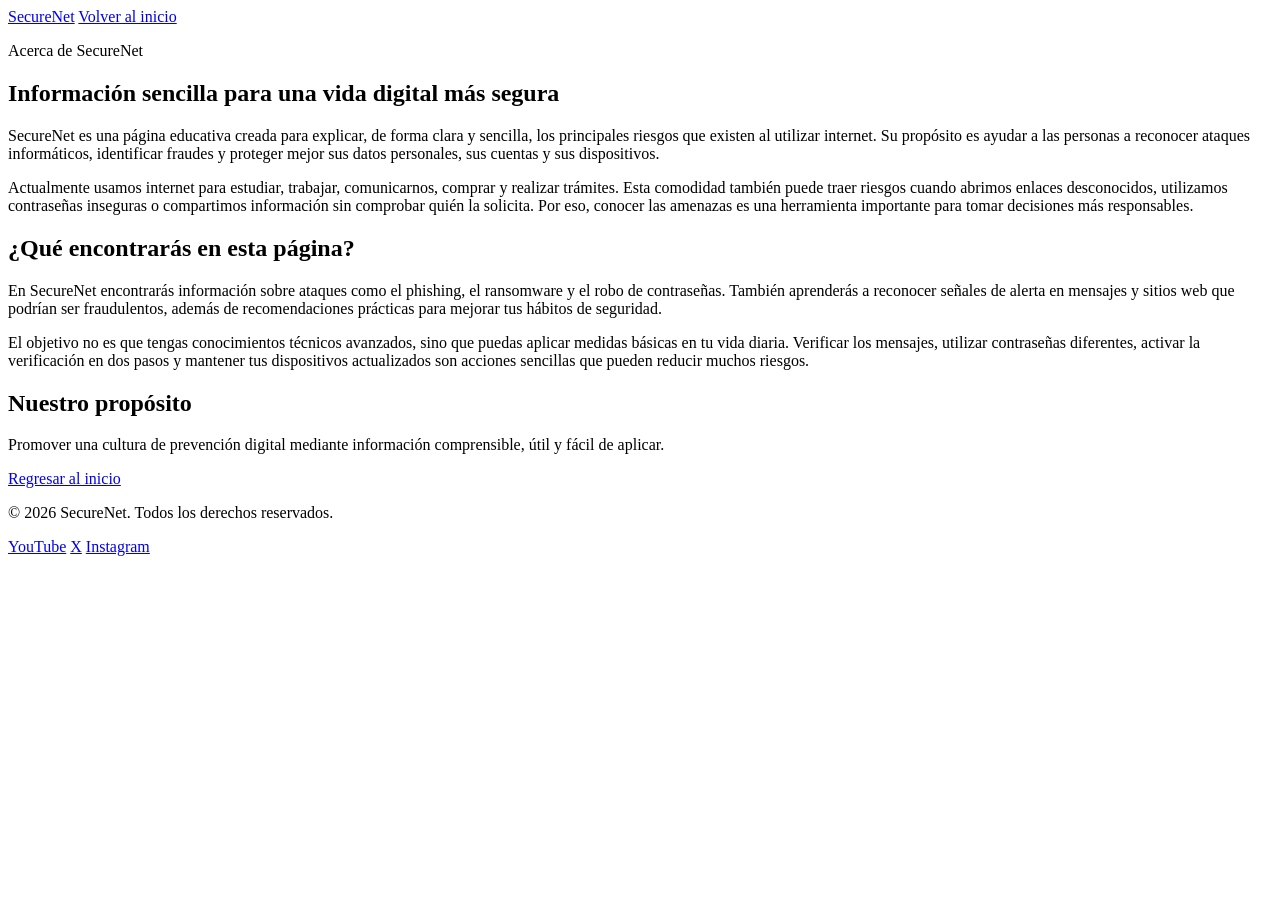
==== about.html @ b9f94eef "Add files via upload" ====
<!DOCTYPE html>
<html lang="es">
    <head>
        <meta charset="UTF-8">
        <meta name="viewport" content="width=device-width, initial-scale=1.0">

        <title>Acerca de | SecureNet</title>

        <link rel="stylesheet" href="../CSS/css.css">
    </head>
    <body>
        <!-- Encabezado de la página -->
        <header class="info-header">
            <a class="brand" href="../home.html">SecureNet</a>
            <a class="back-link" href="../home.html">Volver al inicio</a>
        </header>

        <main class="info-page">
            <!-- Presentación del propósito de SecureNet -->
            <section class="about-content">
                <p class="eyebrow">Acerca de SecureNet</p>
                <h1>Información sencilla para una vida digital más segura</h1>

                <p>
                    SecureNet es una página educativa creada para explicar, de forma clara y sencilla, los principales riesgos que existen al utilizar internet. Su propósito es ayudar a las personas a reconocer ataques informáticos, identificar fraudes y proteger mejor sus datos personales, sus cuentas y sus dispositivos.
                </p>

                <p>
                    Actualmente usamos internet para estudiar, trabajar, comunicarnos, comprar y realizar trámites. Esta comodidad también puede traer riesgos cuando abrimos enlaces desconocidos, utilizamos contraseñas inseguras o compartimos información sin comprobar quién la solicita. Por eso, conocer las amenazas es una herramienta importante para tomar decisiones más responsables.
                </p>

                <h2>¿Qué encontrarás en esta página?</h2>

                <p>
                    En SecureNet encontrarás información sobre ataques como el phishing, el ransomware y el robo de contraseñas. También aprenderás a reconocer señales de alerta en mensajes y sitios web que podrían ser fraudulentos, además de recomendaciones prácticas para mejorar tus hábitos de seguridad.
                </p>

                <p>
                    El objetivo no es que tengas conocimientos técnicos avanzados, sino que puedas aplicar medidas básicas en tu vida diaria. Verificar los mensajes, utilizar contraseñas diferentes, activar la verificación en dos pasos y mantener tus dispositivos actualizados son acciones sencillas que pueden reducir muchos riesgos.
                </p>

                <div class="about-highlight">
                    <h2>Nuestro propósito</h2>
                    <p>
                        Promover una cultura de prevención digital mediante información comprensible, útil y fácil de aplicar.
                    </p>
                </div>
            </section>

            <a class="hero-button info-button" href="../home.html">Regresar al inicio</a>
        </main>

        <!-- Pie de página con copyright y redes sociales -->
        <footer class="footer">
            <p>&copy; 2026 SecureNet. Todos los derechos reservados.</p>
            <nav class="social-links" aria-label="Redes sociales">
                <a href="#">YouTube</a>
                <a href="#">X</a>
                <a href="#">Instagram</a>
            </nav>
        </footer>
    </body>
</html>
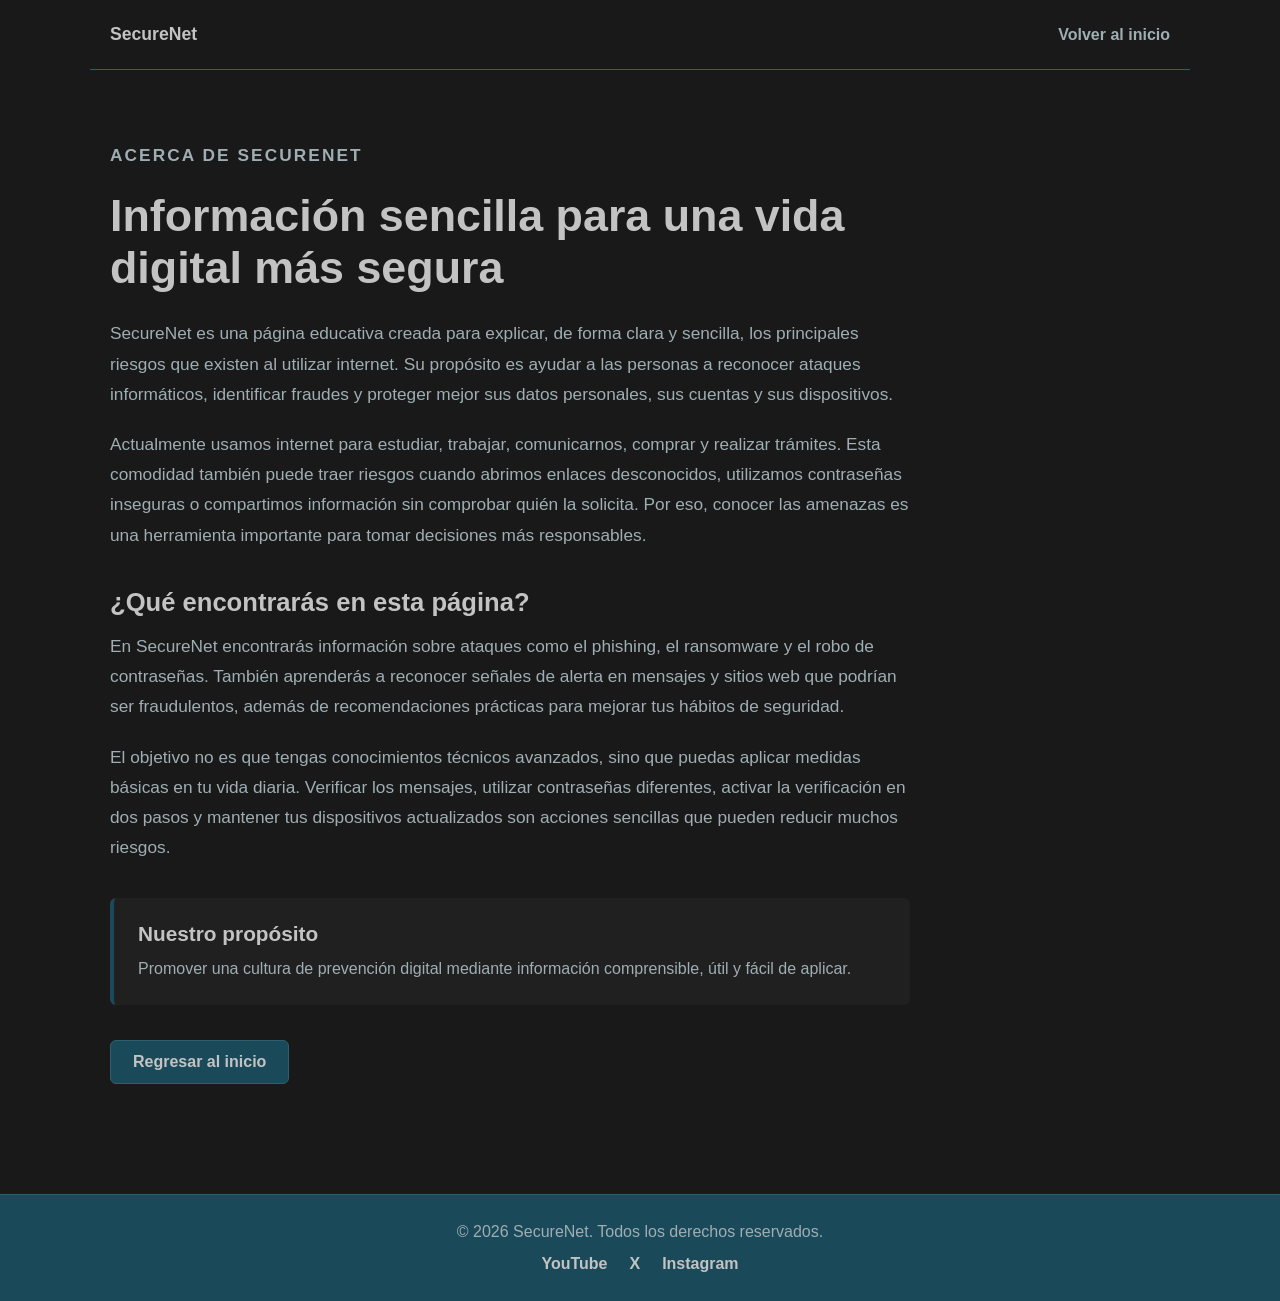
==== commit e84031b8: "Update about.html" ====
--- a/about.html
+++ b/about.html
@@ -6,13 +6,13 @@
 
         <title>Acerca de | SecureNet</title>
 
-        <link rel="stylesheet" href="../CSS/css.css">
+        <link rel="stylesheet" href="css.css">
     </head>
     <body>
         <!-- Encabezado de la página -->
         <header class="info-header">
-            <a class="brand" href="../home.html">SecureNet</a>
-            <a class="back-link" href="../home.html">Volver al inicio</a>
+            <a class="brand" href="../index.html">SecureNet</a>
+            <a class="back-link" href="../index.html">Volver al inicio</a>
         </header>
 
         <main class="info-page">
@@ -47,7 +47,7 @@
                 </div>
             </section>
 
-            <a class="hero-button info-button" href="../home.html">Regresar al inicio</a>
+            <a class="hero-button info-button" href="../index.html">Regresar al inicio</a>
         </main>
 
         <!-- Pie de página con copyright y redes sociales -->
@@ -60,4 +60,4 @@
             </nav>
         </footer>
     </body>
-</html>+</html>
--- a/css.css
+++ b/css.css
@@ -0,0 +1,594 @@
+    /* Colores principales del proyecto */
+    :root {
+        --principal: #191919;
+        --secundario: #1A4A5A;
+        --texto: #C3C3C3;
+        --texto-suave: #9FAEB3;
+        --borde: #2D606E;
+    }
+
+    /* Configuración general */
+    * {
+        box-sizing: border-box;
+    }
+
+    html {
+        scroll-behavior: smooth;
+    }
+
+    body {
+        margin: 0;
+        font-family: Arial, sans-serif;
+        background-color: var(--principal);
+        color: var(--texto);
+    }
+
+    a {
+        text-decoration: none;
+        color: inherit;
+    }
+
+    /* Barra de navegación */
+    .nav {
+        background-color: var(--secundario);
+        border-bottom: 1px solid var(--borde);
+        padding: 16px 0;
+    }
+
+    .nav-container {
+        max-width: 1100px;
+        margin: 0 auto;
+        padding: 0 20px;
+        display: flex;
+        align-items: center;
+        justify-content: space-between;
+        gap: 20px;
+    }
+
+    .brand {
+        font-weight: 700;
+        font-size: 1.1rem;
+        color: var(--texto);
+    }
+
+    .nav-links {
+        list-style: none;
+        display: flex;
+        align-items: center;
+        gap: 30px;
+        margin: 0;
+        padding: 0;
+    }
+
+    .nav-links a {
+        color: var(--texto);
+        font-weight: 600;
+        padding: 8px 10px;
+        border-radius: 5px;
+        transition: background 0.2s ease;
+    }
+
+    .nav-links a:hover,
+    .nav-links a.active {
+        background-color: var(--borde);
+    }
+
+    .nav-button {
+        background-color: var(--principal);
+        color: var(--texto);
+        padding: 10px 18px;
+        border-radius: 6px;
+        font-weight: 600;
+    }
+
+    /* Sección de bienvenida */
+    .hero {
+        max-width: 1100px;
+        margin: 0 auto;
+        padding: 90px 20px 80px;
+        display: grid;
+        grid-template-columns: 1.2fr 0.8fr;
+        align-items: center;
+        gap: 60px;
+    }
+
+    .eyebrow {
+        margin: 0 0 12px;
+        color: var(--texto-suave);
+        font-size: 0.85rem;
+        font-weight: 700;
+        letter-spacing: 0.12em;
+        text-transform: uppercase;
+    }
+
+    .hero h1 {
+        margin: 0 0 15px;
+        color: var(--texto);
+        font-size: 3.4rem;
+        line-height: 1.15;
+    }
+
+    .hero-text {
+        max-width: 620px;
+        margin: 0 0 28px;
+        font-size: 1.1rem;
+        line-height: 1.6;
+        color: var(--texto-suave);
+    }
+
+    .hero-button {
+        display: inline-block;
+        padding: 12px 22px;
+        background-color: var(--secundario);
+        border: 1px solid var(--borde);
+        border-radius: 6px;
+        color: var(--texto);
+        font-weight: 700;
+    }
+
+    .hero-panel {
+        padding: 28px;
+        background-color: var(--secundario);
+        border: 1px solid var(--borde);
+        border-radius: 8px;
+    }
+
+    .panel-label {
+        margin: 0 0 12px;
+        color: var(--texto-suave);
+        font-size: 0.8rem;
+        font-weight: 700;
+        letter-spacing: 0.1em;
+        text-transform: uppercase;
+    }
+
+    .hero-panel h2 {
+        margin: 0 0 20px;
+        color: var(--texto);
+        font-size: 1.5rem;
+        line-height: 1.3;
+    }
+
+    .hero-panel ul {
+        display: grid;
+        gap: 14px;
+        margin: 0;
+        padding: 0;
+        list-style: none;
+    }
+
+    .hero-panel li {
+        padding: 12px;
+        background-color: var(--principal);
+        border-left: 3px solid var(--borde);
+        color: var(--texto);
+        line-height: 1.4;
+    }
+
+    .hero-button:hover,
+    .nav-button:hover {
+        background-color: var(--borde);
+    }
+
+    /* Video informativo */
+    .video-section {
+        max-width: 900px;
+        margin: 0 auto;
+        padding: 0 20px 70px;
+    }
+
+    .video-container {
+        overflow: hidden;
+        width: 100%;
+        aspect-ratio: 16 / 9;
+        background-color: #202020;
+        border: 1px solid var(--borde);
+        border-radius: 6px;
+    }
+
+    .video-container iframe {
+        display: block;
+        width: 100%;
+        height: 100%;
+        border: 0;
+    }
+
+    .video-fallback {
+        margin: 0;
+        padding: 18px;
+        background-color: #202020;
+        border: 1px solid var(--borde);
+        border-radius: 6px;
+        color: var(--texto-suave);
+        font-size: 1rem;
+        text-align: center;
+    }
+
+    .video-fallback a {
+        color: var(--texto);
+        font-weight: 700;
+        text-decoration: underline;
+    }
+
+    /* Tarjetas de temas principales */
+    .topics {
+        max-width: 1100px;
+        margin: 0 auto;
+        padding: 0 20px 70px;
+        text-align: center;
+    }
+
+    .topics h2 {
+        margin: 0 0 24px;
+        color: var(--texto);
+        font-size: 1.7rem;
+    }
+
+    .section-heading {
+        margin-bottom: 24px;
+        text-align: left;
+    }
+
+    .section-heading .eyebrow {
+        margin-bottom: 8px;
+    }
+
+    .topic-grid {
+        display: grid;
+        grid-template-columns: repeat(3, 1fr);
+        gap: 18px;
+        text-align: left;
+    }
+
+    .topic-card {
+        padding: 22px;
+        background-color: #202020;
+        border: 1px solid #303030;
+        border-top: 4px solid var(--secundario);
+        border-radius: 6px;
+        transition: 0.3s;
+    }
+
+    .topic-card:hover {
+        transform: translateY(-5px);
+    }
+
+    .topic-card h3 {
+        margin: 8px 0 10px;
+        color: var(--texto);
+    }
+
+    .topic-number {
+        color: var(--texto-suave);
+        font-size: 0.85rem;
+        font-weight: 700;
+    }
+
+    .topic-card p {
+        margin: 0;
+        color: var(--texto-suave);
+        line-height: 1.5;
+    }
+
+    /* Página de información */
+    .info-header {
+        max-width: 1100px;
+        margin: 0 auto;
+        padding: 24px 20px;
+        display: flex;
+        align-items: center;
+        justify-content: space-between;
+        border-bottom: 1px solid var(--borde);
+    }
+
+    .back-link {
+        color: var(--texto-suave);
+        font-weight: 600;
+    }
+
+    .back-link:hover {
+        color: var(--texto);
+    }
+
+    .info-page {
+        max-width: 1100px;
+        margin: 0 auto;
+        padding: 70px 20px;
+    }
+
+    .info-intro {
+        max-width: 720px;
+        margin-bottom: 45px;
+    }
+
+    .info-intro h1 {
+        margin: 0 0 16px;
+        color: var(--texto);
+        font-size: 2.8rem;
+        line-height: 1.15;
+    }
+
+    .info-intro > p:last-child {
+        margin: 0;
+        color: var(--texto-suave);
+        font-size: 1.1rem;
+        line-height: 1.6;
+    }
+
+    .info-grid {
+        display: grid;
+        grid-template-columns: repeat(3, 1fr);
+        gap: 18px;
+    }
+
+    .info-card {
+        padding: 25px;
+        background-color: #202020;
+        border: 1px solid #303030;
+        border-top: 4px solid var(--secundario);
+        border-radius: 6px;
+    }
+
+    .info-card img {
+        display: block;
+        height: 170px;
+        margin: -25px -25px 22px;
+        width: calc(100% + 50px);
+        object-fit: cover;
+        border-radius: 5px 5px 0 0;
+    }
+
+    .info-number {
+        color: var(--texto-suave);
+        font-weight: 700;
+    }
+
+    .info-card h2 {
+        margin: 10px 0;
+        color: var(--texto);
+        font-size: 1.6rem;
+    }
+
+    .info-card p,
+    .info-card li {
+        color: var(--texto-suave);
+        line-height: 1.5;
+    }
+
+    .info-card p {
+        margin: 0 0 16px;
+    }
+
+    .info-card h3 {
+        margin: 0 0 10px;
+        color: var(--texto);
+        font-size: 1rem;
+    }
+
+    .info-card ul {
+        margin: 0;
+        padding-left: 20px;
+    }
+
+    .info-button {
+        margin-top: 35px;
+    }
+
+    /* Pie de página */
+    .footer {
+        margin-top: 40px;
+        padding: 28px 20px;
+        background-color: var(--secundario);
+        border-top: 1px solid var(--borde);
+        color: var(--texto-suave);
+        text-align: center;
+    }
+
+    .footer p {
+        margin: 0 0 14px;
+    }
+
+    .social-links {
+        display: flex;
+        justify-content: center;
+        gap: 22px;
+    }
+
+    .social-links a {
+        color: var(--texto);
+        font-weight: 600;
+    }
+
+    .social-links a:hover {
+        color: #ffffff;
+        text-decoration: underline;
+    }
+
+    /* Página Acerca de */
+    .about-content {
+        max-width: 800px;
+    }
+
+    .about-content h1 {
+        margin: 0 0 25px;
+        color: var(--texto);
+        font-size: 2.8rem;
+        line-height: 1.15;
+    }
+
+    .about-content h2 {
+        margin: 38px 0 14px;
+        color: var(--texto);
+        font-size: 1.6rem;
+    }
+
+    .about-content > p {
+        margin: 0 0 20px;
+        color: var(--texto-suave);
+        font-size: 1.08rem;
+        line-height: 1.75;
+    }
+
+    .about-highlight {
+        margin-top: 35px;
+        padding: 24px;
+        background-color: #202020;
+        border-left: 4px solid var(--secundario);
+        border-radius: 6px;
+    }
+
+    .about-highlight h2 {
+        margin: 0 0 10px;
+        font-size: 1.3rem;
+    }
+
+    .about-highlight p {
+        margin: 0;
+        color: var(--texto-suave);
+        line-height: 1.6;
+    }
+
+    /* Página de contacto vacía */
+    .contact-empty {
+        min-height: 420px;
+        display: flex;
+        align-items: center;
+        justify-content: center;
+        padding: 40px 20px;
+    }
+
+    .secondary-topics {
+        padding-top: 10px;
+    }
+
+    .secondary-topics .section-heading {
+        margin-bottom: 22px;
+    }
+
+    .secondary-topics .info-grid {
+        grid-template-columns: repeat(2, 1fr);
+    }
+
+    /* Sección destacada de ataques */
+    .attacks-section {
+        margin-bottom: 45px;
+    }
+
+    .attacks-description {
+        max-width: 820px;
+        margin-bottom: 28px;
+    }
+
+    .attacks-description h2 {
+        margin: 10px 0 15px;
+        color: var(--texto);
+        font-size: 2rem;
+    }
+
+    .attacks-description p {
+        margin: 0 0 14px;
+        color: var(--texto-suave);
+        line-height: 1.6;
+    }
+
+    .attack-grid {
+        display: grid;
+        grid-template-columns: repeat(3, 1fr);
+        gap: 18px;
+    }
+
+    .attack-card {
+        overflow: hidden;
+        background-color: #202020;
+        border: 1px solid #303030;
+        border-radius: 6px;
+    }
+
+    .attack-card img {
+        display: block;
+        width: 100%;
+        height: 160px;
+        object-fit: cover;
+    }
+
+    .attack-card h3,
+    .attack-card p {
+        margin-left: 18px;
+        margin-right: 18px;
+    }
+
+    .attack-card h3 {
+        margin-top: 18px;
+        margin-bottom: 8px;
+        color: var(--texto);
+    }
+
+    .attack-card p {
+        margin-top: 0;
+        margin-bottom: 20px;
+        color: var(--texto-suave);
+        line-height: 1.5;
+    }
+/* Formulario de contacto */
+
+.info-page .info-grid:has(.info-card form) {
+    grid-template-columns: 1fr;
+}
+
+.info-page .info-grid:has(.info-card form) .info-card {
+    width: 100%;
+    padding: 35px;
+}
+
+.info-page .info-card form {
+    display: flex;
+    flex-direction: column;
+    gap: 10px;
+    margin-top: 25px;
+}
+
+.info-page .info-card form label {
+    margin-top: 8px;
+    color: var(--texto);
+    font-weight: 600;
+}
+
+.info-page .info-card form input,
+.info-page .info-card form textarea {
+    width: 100%;
+    padding: 16px;
+    background-color: #191919;
+    border: 1px solid var(--borde);
+    border-radius: 6px;
+    color: var(--texto);
+    font-size: 16px;
+    font-family: Arial, sans-serif;
+}
+
+.info-page .info-card form textarea {
+    min-height: 180px;
+    resize: vertical;
+}
+
+.info-page .info-card form input:focus,
+.info-page .info-card form textarea:focus {
+    outline: none;
+    border-color: var(--texto-suave);
+}
+
+.info-page .info-card form button {
+    align-self: flex-start;
+    margin-top: 15px;
+    padding: 12px 22px;
+    background-color: var(--secundario);
+    border: 1px solid var(--borde);
+    border-radius: 6px;
+    color: var(--texto);
+    font-size: 16px;
+    font-weight: 700;
+    cursor: pointer;
+}
+
+.info-page .info-card form button:hover {
+    background-color: var(--borde);
+}
